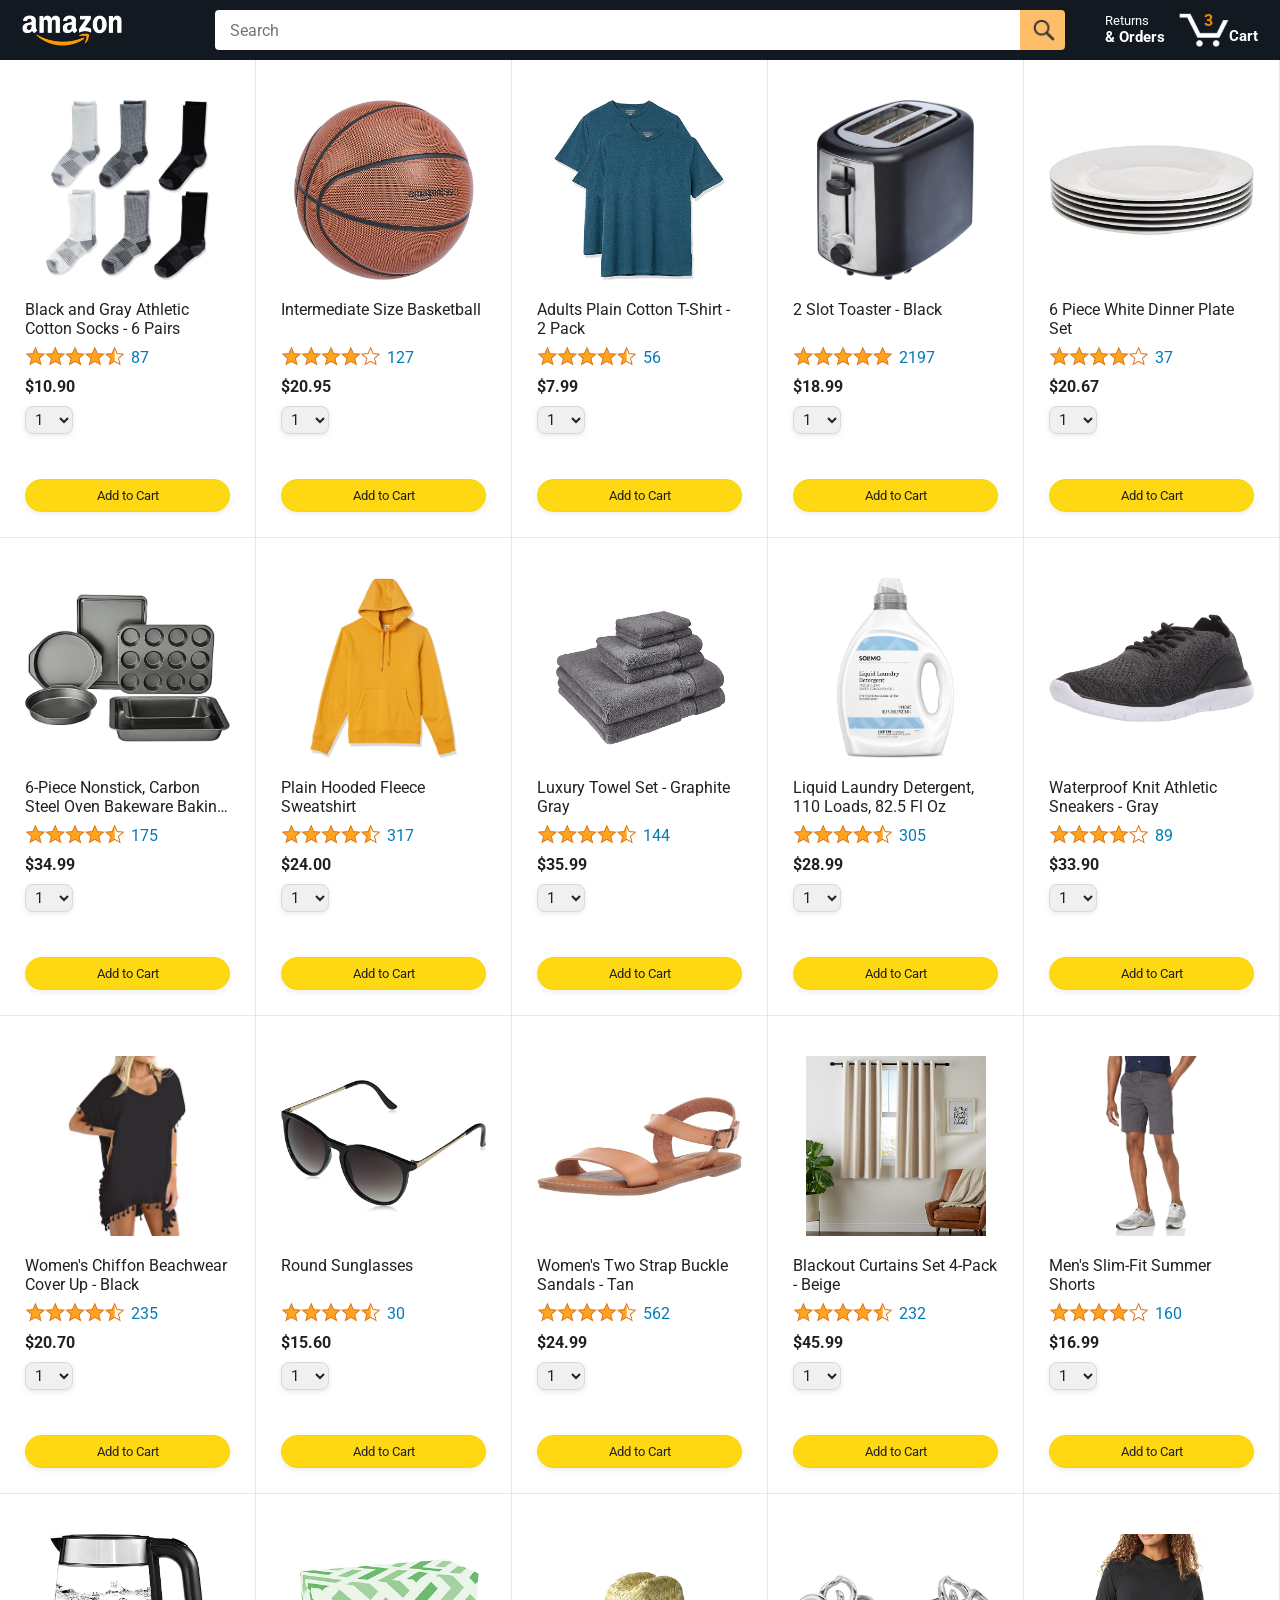
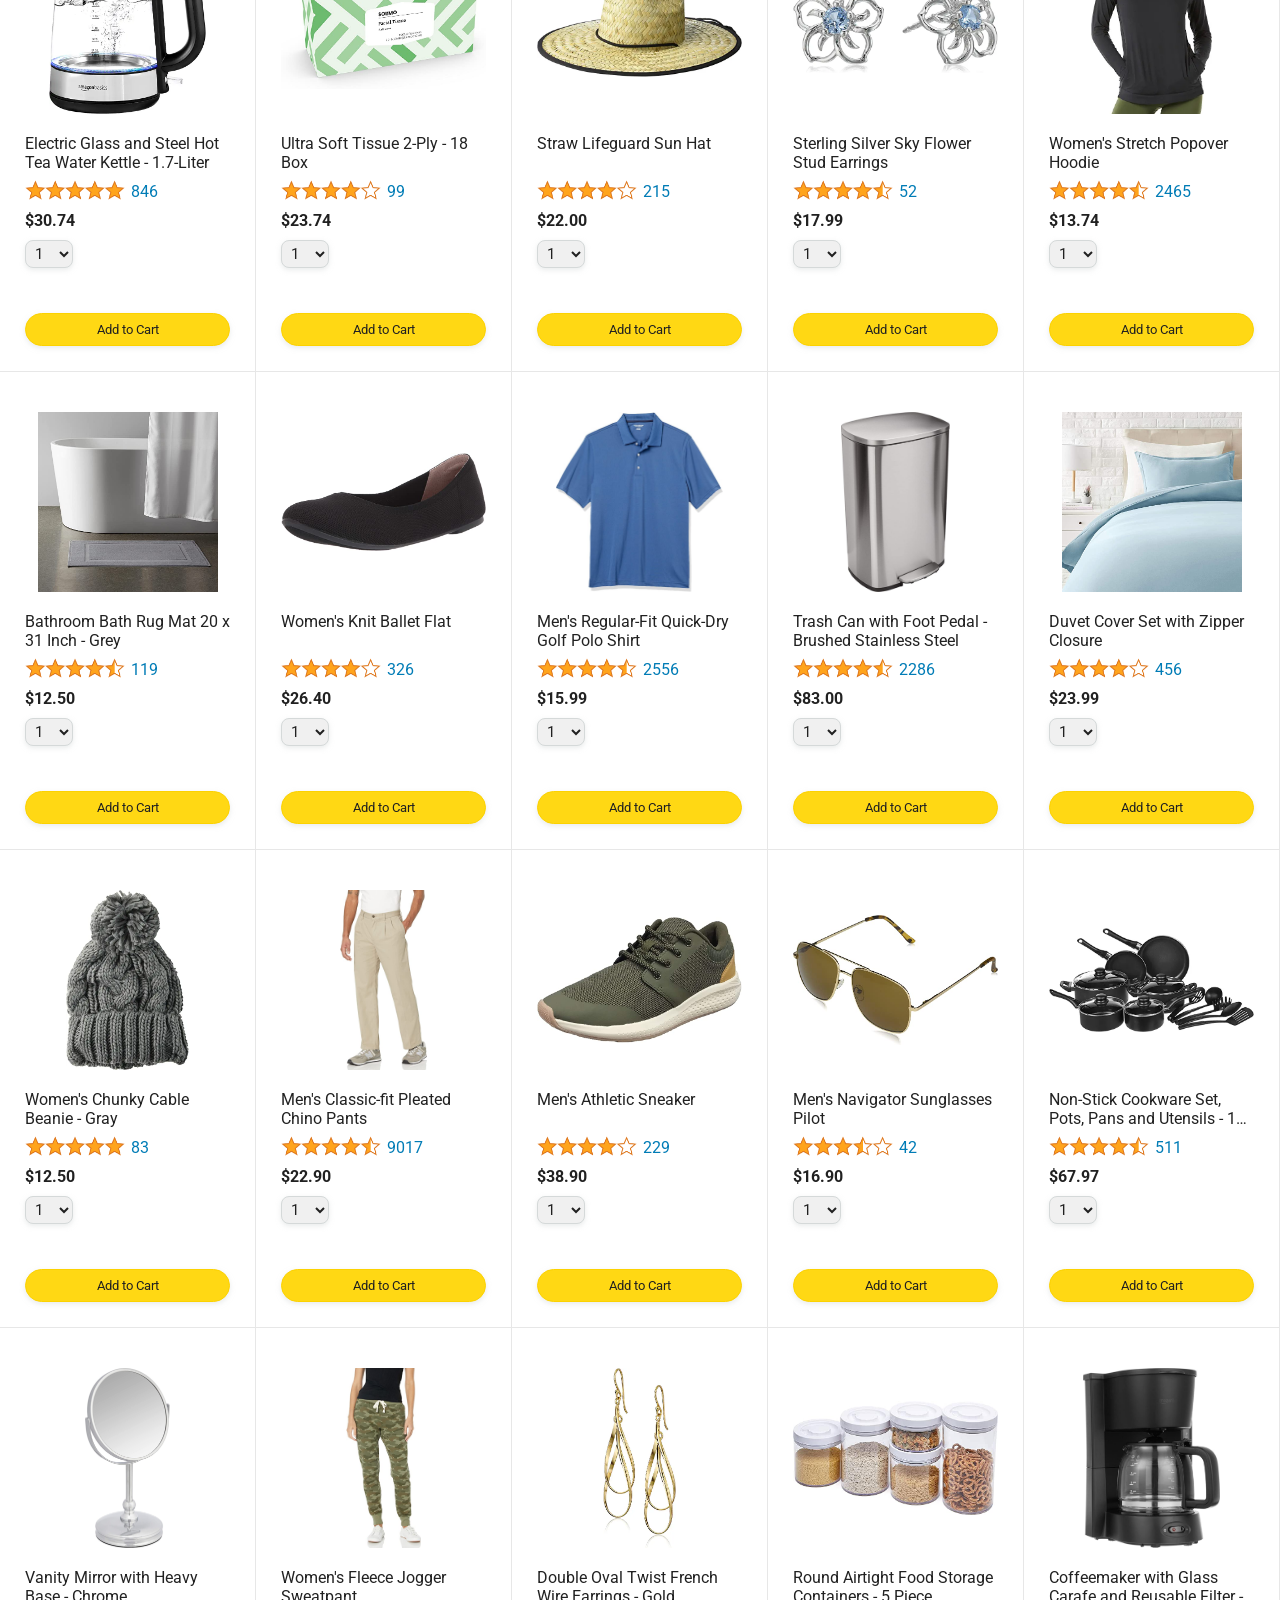
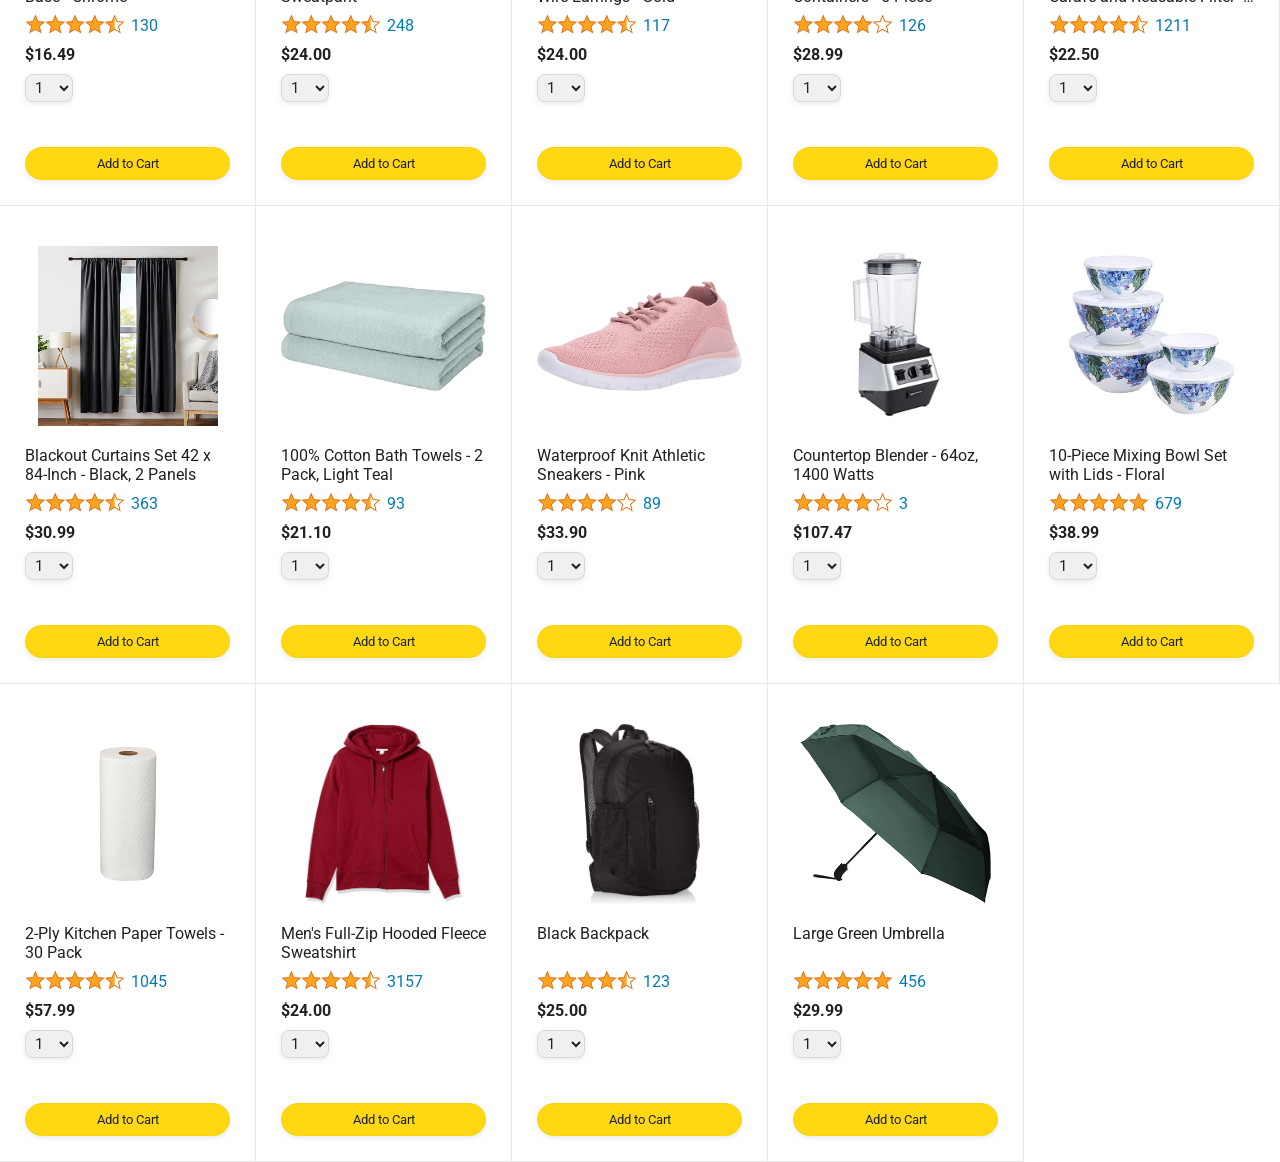
==== javascript-amazon-project/index.html @ 07c7f375 "Initial commit" ====
<!DOCTYPE html>
<html>
  <head>
    <title>Amazon Project</title>

    <!-- This code is needed for responsive design to work.
      (Responsive design = make the website look good on
      smaller screen sizes like a phone or a tablet). -->
    <meta name="viewport" content="width=device-width, initial-scale=1">

    <!-- Load a font called Roboto from Google Fonts. -->
    <link rel="preconnect" href="https://fonts.googleapis.com">
    <link rel="preconnect" href="https://fonts.gstatic.com" crossorigin>
    <link href="https://fonts.googleapis.com/css2?family=Roboto:wght@400;500;700&display=swap" rel="stylesheet">

    <!-- Here are the CSS files for this page. -->
    <link rel="stylesheet" href="styles/shared/general.css">
    <link rel="stylesheet" href="styles/shared/amazon-header.css">
    <link rel="stylesheet" href="styles/pages/amazon.css">
  </head>

  <body>
    <div class="amazon-header">
      <div class="amazon-header-left-section">
        <a href="amazon.html" class="header-link">
          <img class="amazon-logo"
            src="images/amazon-logo-white.png">
          <img class="amazon-mobile-logo"
            src="images/amazon-mobile-logo-white.png">
        </a>
      </div>

      <div class="amazon-header-middle-section">
        <input class="search-bar" type="text" placeholder="Search">

        <button class="search-button">
          <img class="search-icon" src="images/icons/search-icon.png">
        </button>
      </div>

      <div class="amazon-header-right-section">
        <a class="orders-link header-link" href="orders.html">
          <span class="returns-text">Returns</span>
          <span class="orders-text">& Orders</span>
        </a>

        <a class="cart-link header-link" href="checkout.html">
          <img class="cart-icon" src="images/icons/cart-icon.png">
          <div class="cart-quantity js-cart-quantity"></div>
          <div class="cart-text">Cart</div>
        </a>
      </div>
    </div>
    
    <div class="main">
      <div class="products-grid js-products-grid">
      </div>
    </div>
    <script type="module" src="./scripts/amazon.js"></script>
  </body>
</html>
---- javascript-amazon-project/styles/shared/general.css ----
body {
  font-family: Roboto, Arial;
  color: rgb(33, 33, 33);
  /* The <body> element has a default margin of 8px
     on all sides. This removes the default margins. */
  margin: 0;
}

/* <p> elements have a default margin on the top
   and bottom. This removes the default margins. */
p {
  margin: 0;
}

button {
  cursor: pointer;
}

select {
  cursor: pointer;
}

input, select, button {
  font-family: Roboto, Arial;
}

.button-primary {
  color: rgb(33, 33, 33);
  background-color: rgb(255, 216, 20);
  border: 1px solid rgb(252, 210, 0);
  border-radius: 8px;
  cursor: pointer;
  box-shadow: 0 2px 5px rgba(213, 217, 217, 0.5);
}

.button-primary:hover {
  background-color: rgb(247, 202, 0);
  border: 1px solid rgb(242, 194, 0);
}

.button-primary:active {
  background: rgb(255, 216, 20);
  border-color: rgb(252, 210, 0);
  box-shadow: none;
}

.button-secondary {
  color: rgb(33, 33, 33);
  background: white;
  border: 1px solid rgb(213, 217, 217);
  border-radius: 8px;
  cursor: pointer;
  box-shadow: 0 2px 5px rgba(213, 217, 217, 0.5);
}

.button-secondary:hover {
  background-color: rgb(247, 250, 250);
}

.button-secondary:active {
  background-color: rgb(237, 253, 255);
  box-shadow: none;
}

/* These styles will limit text to 2 lines. Anything
   beyond 2 lines will be replaced with "..."
   You can find this code by using an A.I. tool or by
   searching in Google.
   https://css-tricks.com/almanac/properties/l/line-clamp/ */
.limit-text-to-2-lines {
  display: -webkit-box;
  -webkit-line-clamp: 2;
  -webkit-box-orient: vertical;
  overflow: hidden;
}

.link-primary {
  color: rgb(1, 124, 182);
  cursor: pointer;
}

.link-primary:hover {
  color: rgb(196, 80, 0);
}

/* Styles for dropdown selectors. */
select {
  color: rgb(33, 33, 33);
  background-color: rgb(240, 240, 240);
  border: 1px solid rgb(213, 217, 217);
  border-radius: 8px;
  padding: 3px 5px;
  font-size: 15px;
  cursor: pointer;
  box-shadow: 0 2px 5px rgba(213, 217, 217, 0.5);
}

select:focus,
input:focus {
  outline: 2px solid rgb(255, 153, 0);
}
---- javascript-amazon-project/styles/shared/amazon-header.css ----
.amazon-header {
  background-color: rgb(19, 25, 33);
  color: white;
  padding-left: 15px;
  padding-right: 15px;

  display: flex;
  align-items: center;
  justify-content: space-between;

  position: fixed;
  top: 0;
  left: 0;
  right: 0;
  height: 60px;
}

.amazon-header-left-section {
  width: 180px;
}

@media (max-width: 800px) {
  .amazon-header-left-section {
    width: unset;
  }
}

.header-link {
  display: inline-block;
  padding: 6px;
  border-radius: 2px;
  cursor: pointer;
  text-decoration: none;
  border: 1px solid rgba(0, 0, 0, 0);
}

.header-link:hover {
  border: 1px solid white;
}

.amazon-logo {
  width: 100px;
  margin-top: 5px;
}

.amazon-mobile-logo {
  display: none;
}

@media (max-width: 575px) {
  .amazon-logo {
    display: none;
  }

  .amazon-mobile-logo {
    display: block;
    height: 35px;
    margin-top: 5px;
  }
}

.amazon-header-middle-section {
  flex: 1;
  max-width: 850px;
  margin-left: 10px;
  margin-right: 10px;
  display: flex;
}

.search-bar {
  flex: 1;
  width: 0;
  font-size: 16px;
  height: 38px;
  padding-left: 15px;
  border: none;
  border-top-left-radius: 4px;
  border-bottom-left-radius: 4px;
  border-top-right-radius: 0;
  border-bottom-right-radius: 0;
}

.search-button {
  background-color: rgb(254, 189, 105);
  border: none;
  width: 45px;
  height: 40px;
  border-top-right-radius: 4px;
  border-bottom-right-radius: 4px;
  flex-shrink: 0;
}

.search-icon {
  height: 22px;
  margin-left: 2px;
  margin-top: 3px;
}

.amazon-header-right-section {
  width: 180px;
  flex-shrink: 0;
  display: flex;
  justify-content: end;
}

.orders-link {
  color: white;
}

.returns-text {
  display: block;
  font-size: 13px;
}

.orders-text {
  display: block;
  font-size: 15px;
  font-weight: 700;
}

.cart-link {
  color: white;
  display: flex;
  align-items: center;
  position: relative;
}

.cart-icon {
  width: 50px;
}

.cart-text {
  margin-top: 12px;
  font-size: 15px;
  font-weight: 700;
}

.cart-quantity {
  color: rgb(240, 136, 4);
  font-size: 16px;
  font-weight: 700;

  position: absolute;
  top: 4px;
  left: 22px;
  
  width: 26px;
  text-align: center;
}
---- javascript-amazon-project/styles/pages/amazon.css ----
.main {
  margin-top: 60px;
}

.products-grid {
  display: grid;

  /* - In CSS Grid, 1fr means a column will take up the
       remaining space in the grid.
     - If we write 1fr 1fr ... 1fr; 8 times, this will
       divide the grid into 8 columns, each taking up an
       equal amount of the space.
     - repeat(8, 1fr); is a shortcut for repeating "1fr"
       8 times (instead of typing out "1fr" 8 times).
       repeat(...) is a special property that works with
       display: grid; */
  grid-template-columns: repeat(8, 1fr);
}

/* @media is used to create responsive design (making the
   website look good on any screen size). This @media
   means when the screen width is 2000px or less, we
   will divide the grid into 7 columns instead of 8. */
@media (max-width: 2000px) {
  .products-grid {
    grid-template-columns: repeat(7, 1fr);
  }
}

/* This @media means when the screen width is 1600px or
   less, we will divide the grid into 6 columns. */
@media (max-width: 1600px) {
  .products-grid {
    grid-template-columns: repeat(6, 1fr);
  }
}

@media (max-width: 1300px) {
  .products-grid {
    grid-template-columns: repeat(5, 1fr);
  }
}

@media (max-width: 1000px) {
  .products-grid {
    grid-template-columns: repeat(4, 1fr);
  }
}

@media (max-width: 800px) {
  .products-grid {
    grid-template-columns: repeat(3, 1fr);
  }
}

@media (max-width: 575px) {
  .products-grid {
    grid-template-columns: repeat(2, 1fr);
  }
}

@media (max-width: 450px) {
  .products-grid {
    grid-template-columns: 1fr;
  }
}

.product-container {
  padding-top: 40px;
  padding-bottom: 25px;
  padding-left: 25px;
  padding-right: 25px;

  border-right: 1px solid rgb(231, 231, 231);
  border-bottom: 1px solid rgb(231, 231, 231);

  display: flex;
  flex-direction: column;
}

.product-image-container {
  display: flex;
  justify-content: center;
  align-items: center;

  height: 180px;
  margin-bottom: 20px;
}

.product-image {
  /* Images will overflow their container by default. To
    prevent this, we set max-width and max-height to 100%
    so they stay inside their container. */
  max-width: 100%;
  max-height: 100%;
}

.product-name {
  height: 40px;
  margin-bottom: 5px;
}

.product-rating-container {
  display: flex;
  align-items: center;
  margin-bottom: 10px;
}

.product-rating-stars {
  width: 100px;
  margin-right: 6px;
}

.product-rating-count {
  color: rgb(1, 124, 182);
  cursor: pointer;
  margin-top: 3px;
}

.product-price {
  font-weight: 700;
  margin-bottom: 10px;
}

.product-quantity-container {
  margin-bottom: 17px;
}

.product-spacer {
  flex: 1;
}

.added-to-cart {
  color: rgb(6, 125, 98);
  font-size: 16px;

  display: flex;
  align-items: center;
  margin-bottom: 8px;

  /* At first, the "Added to cart" message will
     be invisible. Use JavaScript to change the
     opacity and make it visible. */
  opacity: 0;
}

.added-to-cart img {
  height: 20px;
  margin-right: 5px;
}

.add-to-cart-button {
  width: 100%;
  padding: 8px;
  border-radius: 50px;
}

.added-to-cart-visible {
  opacity: 1;
}
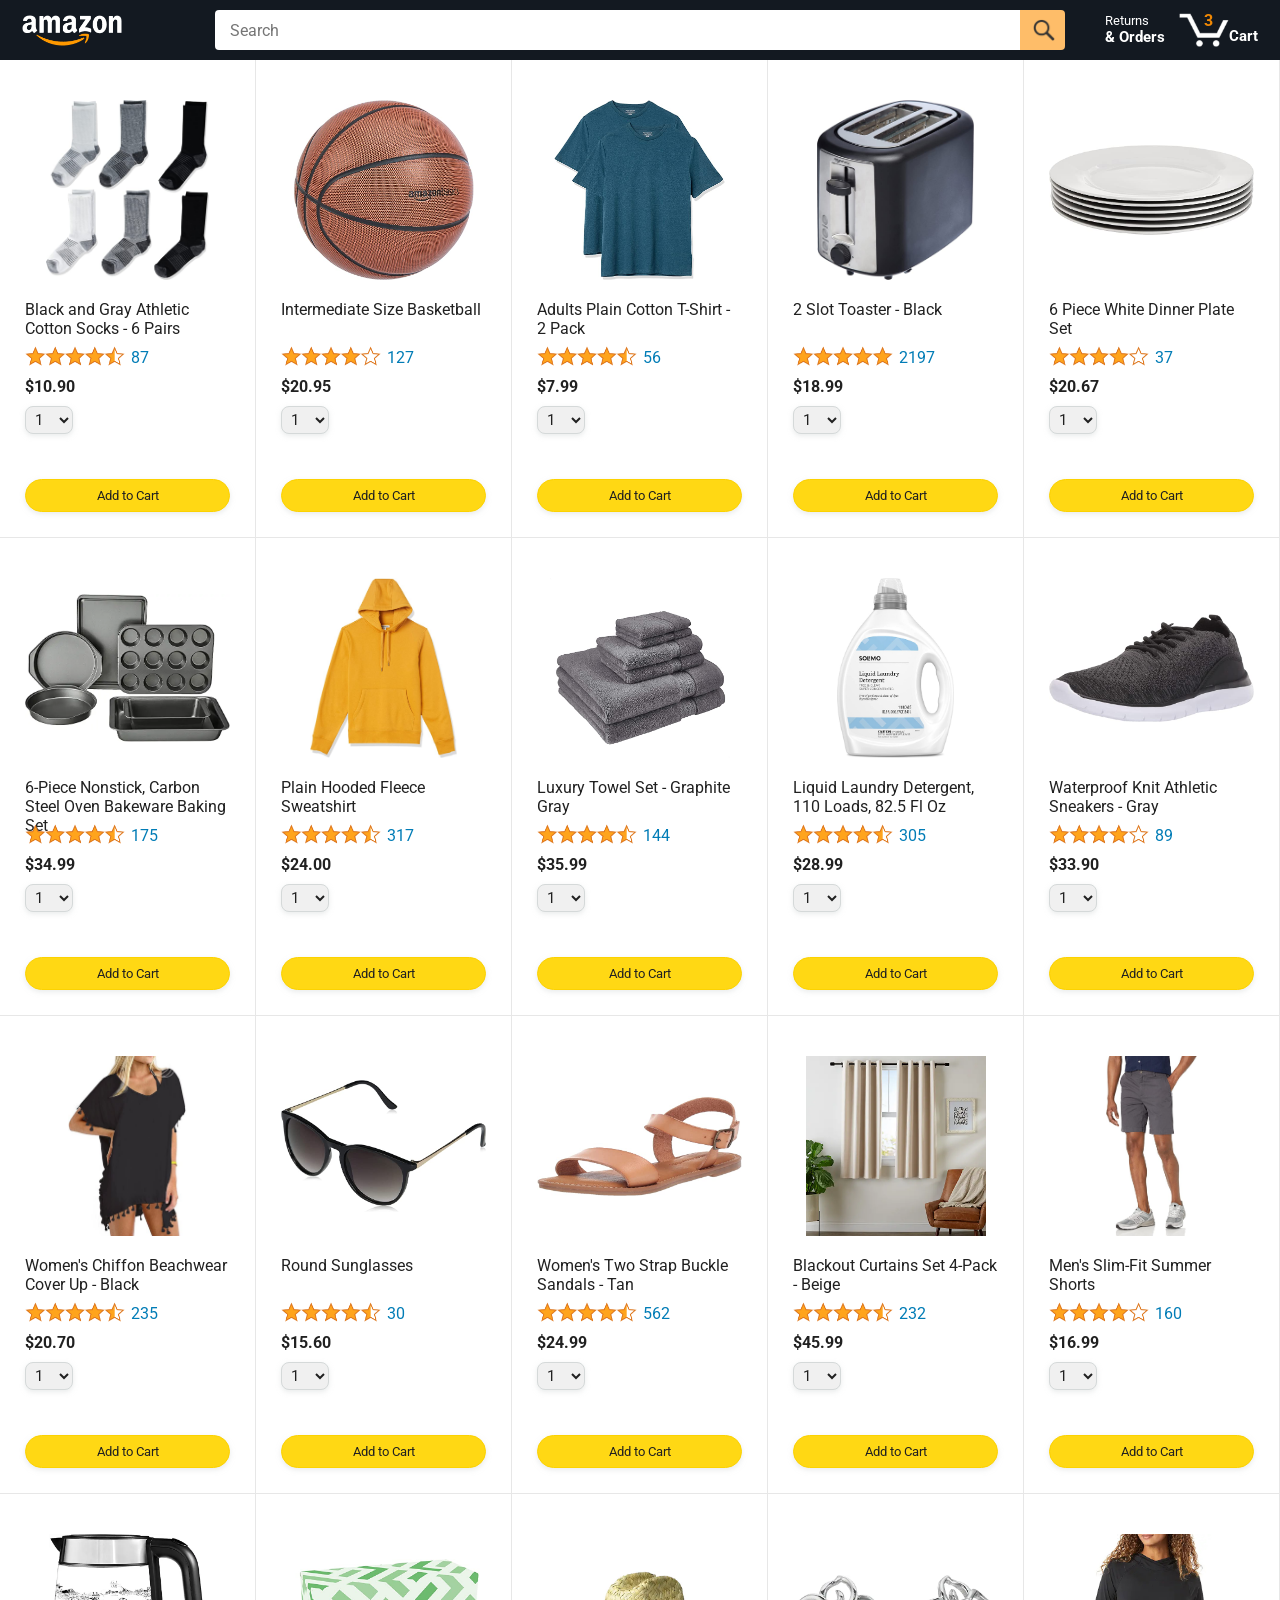
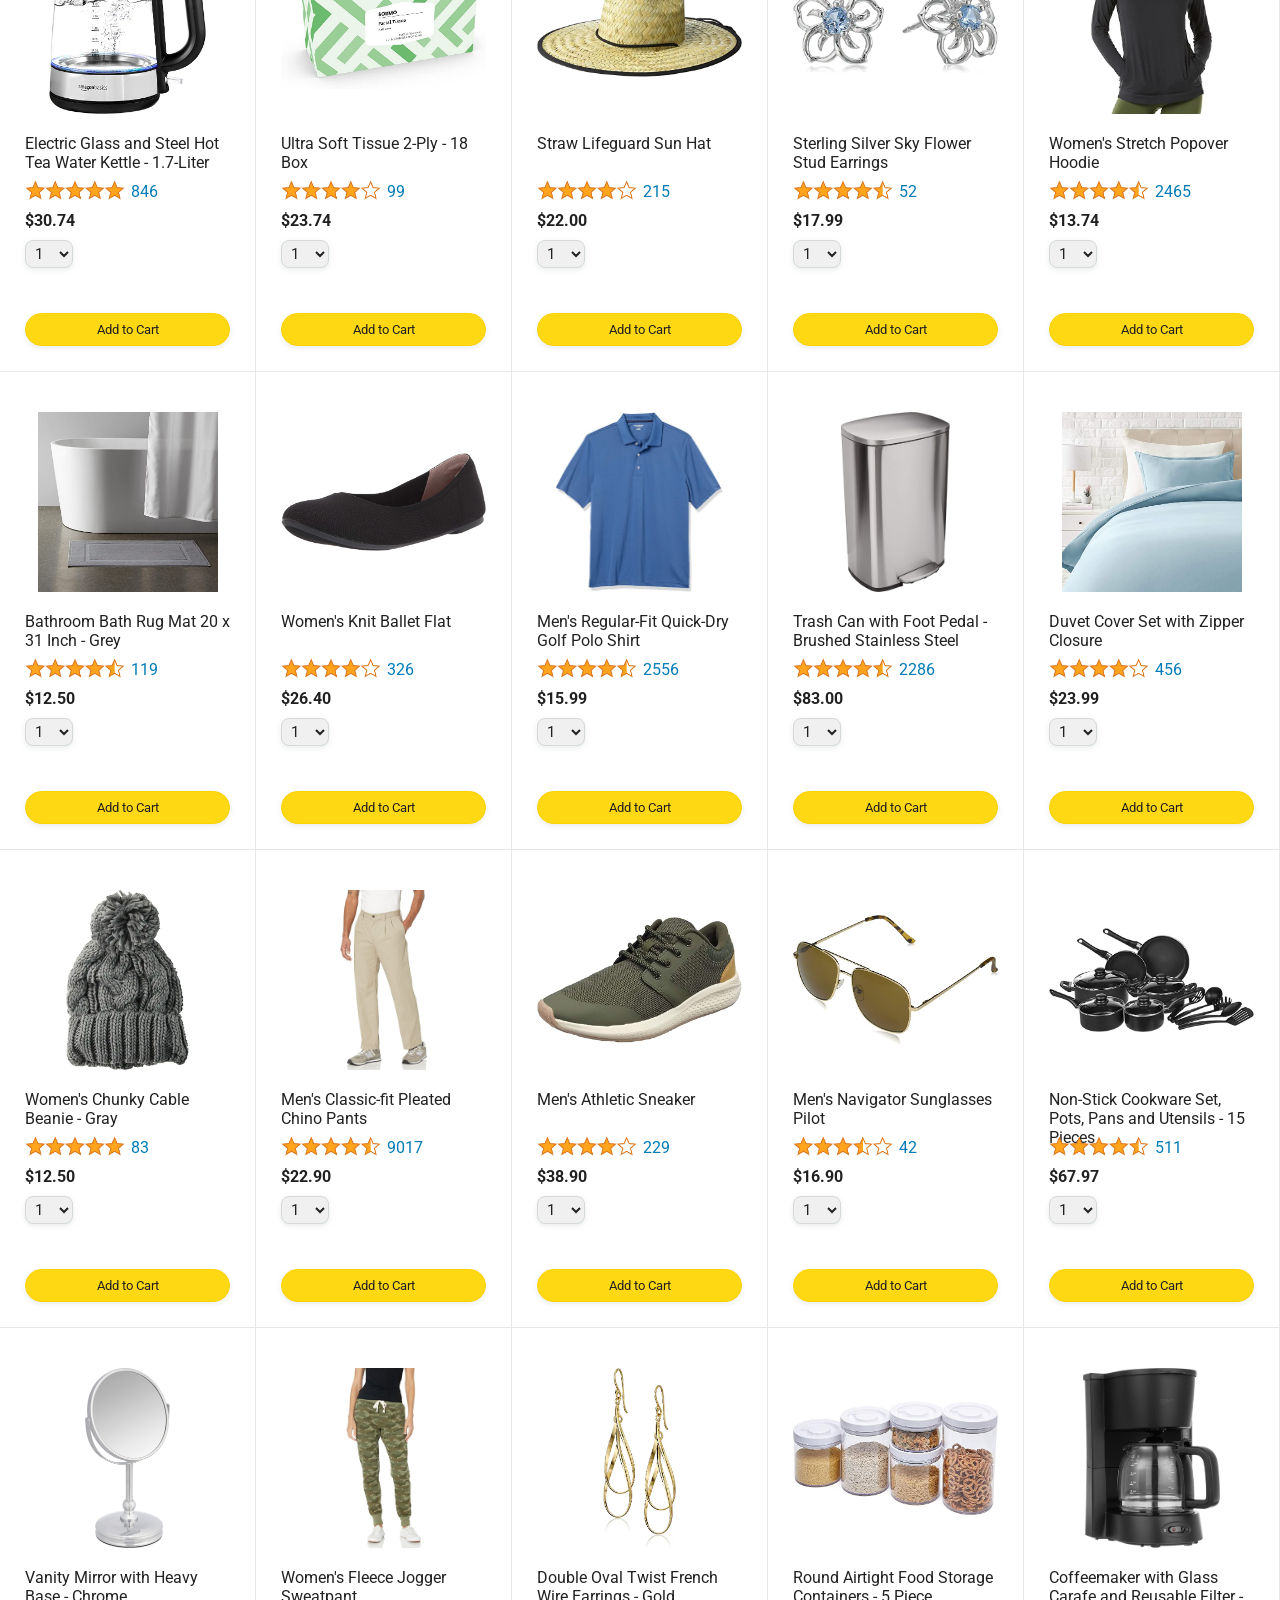
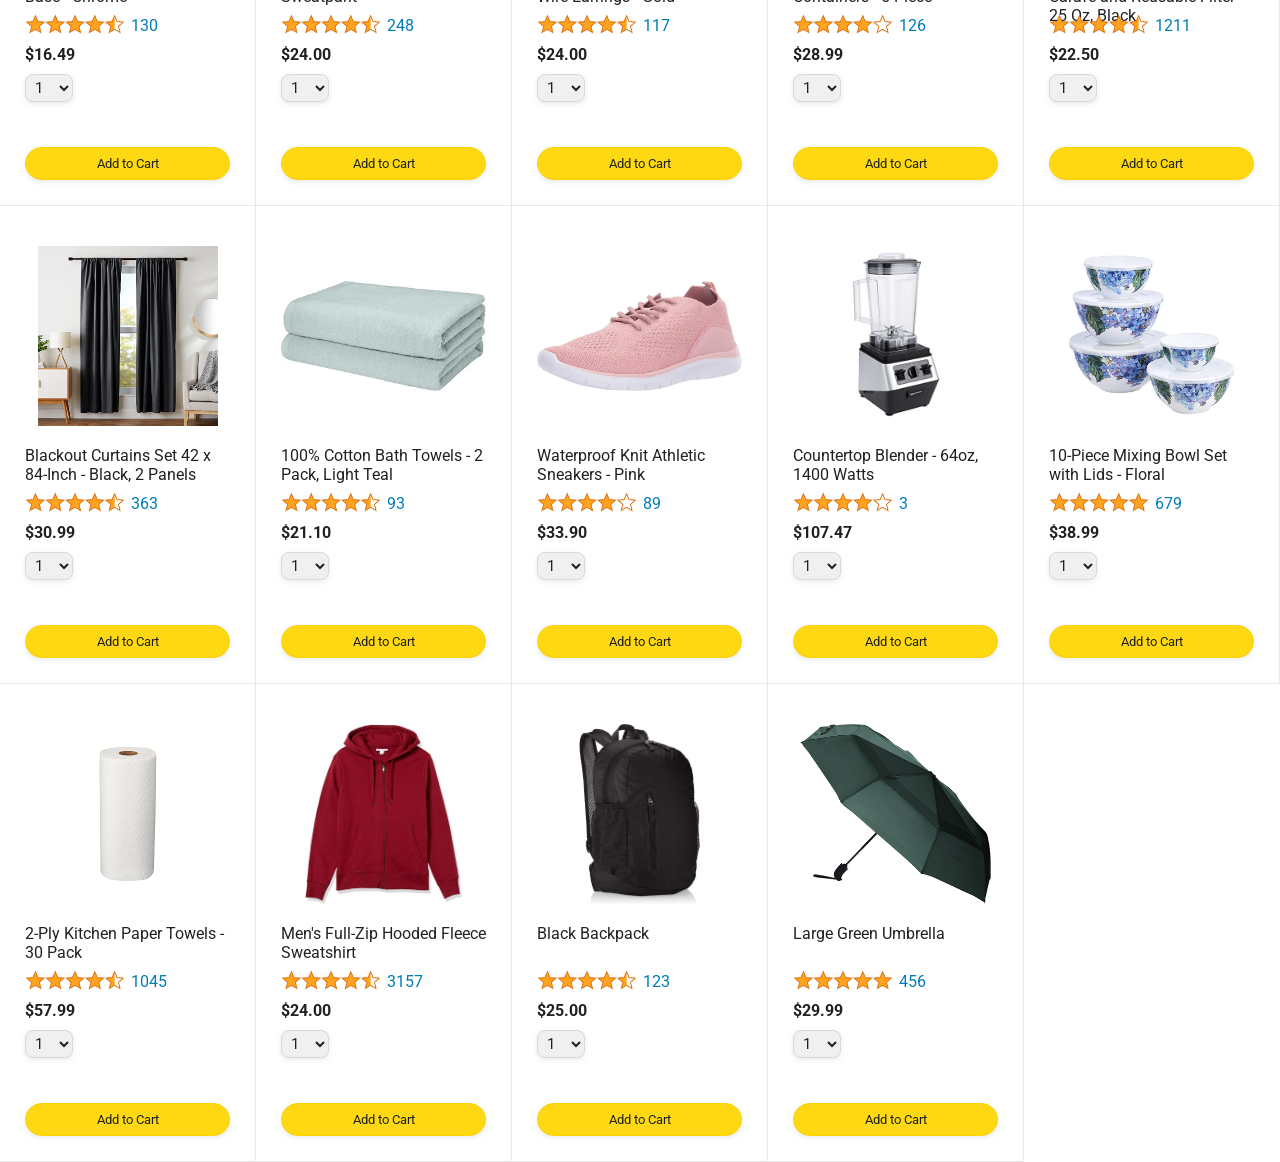
==== commit 2de07e2f: "search bar update" ====
--- a/javascript-amazon-project/index.html
+++ b/javascript-amazon-project/index.html
@@ -3,17 +3,12 @@
   <head>
     <title>Amazon Project</title>
 
-    <!-- This code is needed for responsive design to work.
-      (Responsive design = make the website look good on
-      smaller screen sizes like a phone or a tablet). -->
     <meta name="viewport" content="width=device-width, initial-scale=1">
 
-    <!-- Load a font called Roboto from Google Fonts. -->
     <link rel="preconnect" href="https://fonts.googleapis.com">
     <link rel="preconnect" href="https://fonts.gstatic.com" crossorigin>
     <link href="https://fonts.googleapis.com/css2?family=Roboto:wght@400;500;700&display=swap" rel="stylesheet">
 
-    <!-- Here are the CSS files for this page. -->
     <link rel="stylesheet" href="styles/shared/general.css">
     <link rel="stylesheet" href="styles/shared/amazon-header.css">
     <link rel="stylesheet" href="styles/pages/amazon.css">
@@ -22,7 +17,7 @@
   <body>
     <div class="amazon-header">
       <div class="amazon-header-left-section">
-        <a href="amazon.html" class="header-link">
+        <a href="index.html" class="header-link">
           <img class="amazon-logo"
             src="images/amazon-logo-white.png">
           <img class="amazon-mobile-logo"
@@ -31,9 +26,9 @@
       </div>
 
       <div class="amazon-header-middle-section">
-        <input class="search-bar" type="text" placeholder="Search">
+        <input class="search-bar js-search-bar" type="text" placeholder="Search">
 
-        <button class="search-button">
+        <button class="search-button js-search-button">
           <img class="search-icon" src="images/icons/search-icon.png">
         </button>
       </div>
@@ -58,4 +53,4 @@
     </div>
     <script type="module" src="./scripts/amazon.js"></script>
   </body>
-</html>
+</html>
